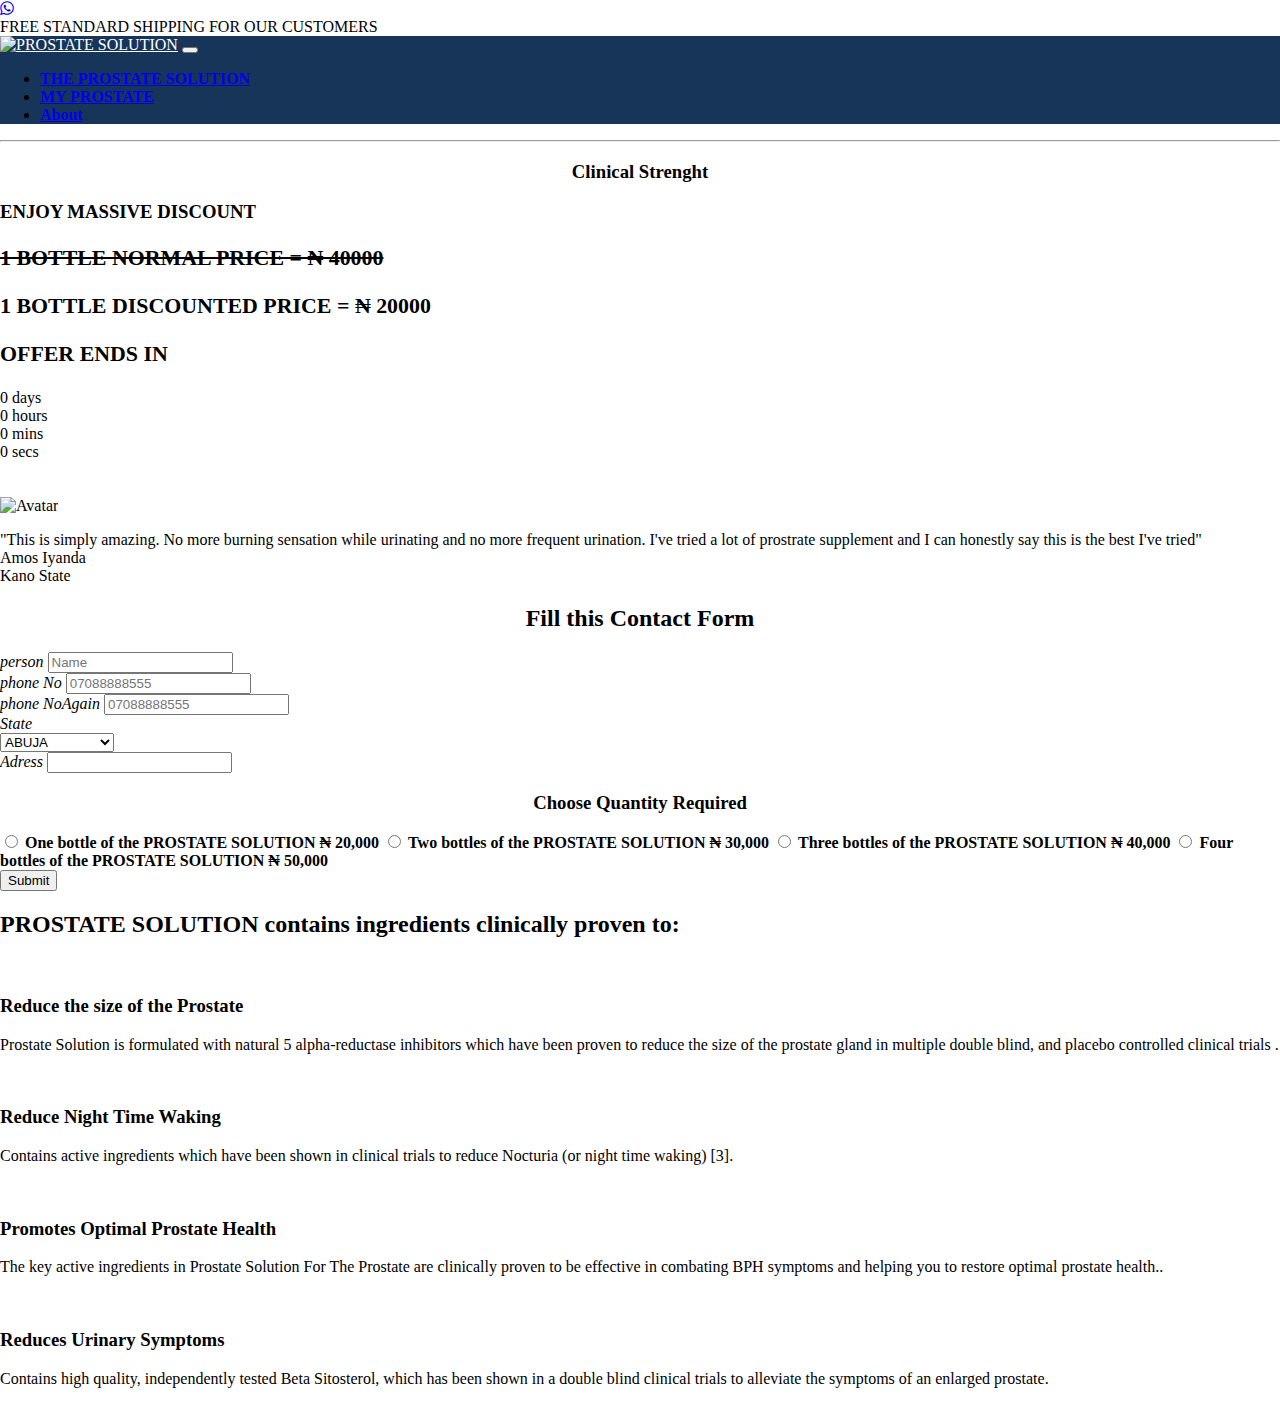
==== buy.html @ c4f8cfed "Add files via upload" ====
<!DOCTYPE html>
<html lang='en'>
<head>
<!-- Google Tag Manager -->
<script>(function(w,d,s,l,i){w[l]=w[l]||[];w[l].push({'gtm.start':
new Date().getTime(),event:'gtm.js'});var f=d.getElementsByTagName(s)[0],
j=d.createElement(s),dl=l!='dataLayer'?'&l='+l:'';j.async=true;j.src=
'https://www.googletagmanager.com/gtm.js?id='+i+dl;f.parentNode.insertBefore(j,f);
})(window,document,'script','dataLayer','GTM-TVCT9D2');</script>
<!-- End Google Tag Manager -->
<meta charset="UTF-8" />
<meta name="viewport" content="width=device-width, initial-scale=1.0">
<title>
LASTING SOLUTION TO PROSTRATE ENLARGEMENT</title>
<meta name="description" content=" learn how to shrink prostate enlargement, cure enlarged prostate, end painful urination and other Uti">
<meta name ="keywords"
content="prostate,prostate cure, prostate disaease,prostate enlargement,painful urination,urine,frequent urination,urine,prostatitis">

<link rel="stylesheet" href="https://cdn.jsdelivr.net/npm/bootstrap@4.5.3/dist/css/bootstrap.min.css" 
integrity="sha384-TX8t27EcRE3e/ihU7zmQxVncDAy5uIKz4rEkgIXeMed4M0jlfIDPvg6uqKI2xXr2" crossorigin="anonymous">
<link rel="preconnect" href="https://fonts.googleapis.com">
<link rel="preconnect" href="https://fonts.gstatic.com" crossorigin>
<link href="https://fonts.googleapis.com/css2?family=Arvo:wght@700&display=swap" rel="stylesheet">
<link rel="stylesheet"
    href="https://maxcdn.bootstrapcdn.com/font-awesome/4.5.0/css/font-awesome.min.css" type="text/css">
    <a class="whats-app" href="https://api.whatsapp.com/send?phone=2349155038724&text=Good%20day%20Are%20you%20intrested%20in%20getting%20your%20enlarged%20prostate%20shrink."
      target="_blank">
    <i class="fa fa-whatsapp my-float"></i>
   </a>
    <link rel ="canonical" href="blives.xyz/index.html"/>
   <link rel="stylesheet" type="text/css" href="blives.css">
     <script src="https://kit.fontawesome.com/d014c6785f.js" crossorigin="anonymous"></script>
     <script stype="text/javascript">
     function validateemail(){
    var x=document.Myform.email.value;
    var atposition=x.indexOf("@");
   var dotposition=x.lastindexOf(".");
     if(atposition<1||dotposition<atposition+2||dotposition+2>=x.lenght
     {
 alert("Please enter a valid e-mail adress \n dotposition:" +dotposition);
     return false;
     }
     

     </script>
    <!-- Global site tag (gtag.js) - Google Analytics -->
<script async src="https://www.googletagmanager.com/gtag/js?id=UA-223067348-1">
</script>
<script>
  window.dataLayer = window.dataLayer || [];
  function gtag(){dataLayer.push(arguments);}
  gtag('js', new Date());

  gtag('config', 'UA-223067348-1');
</script>
</head>
<body>
<!-- Google Tag Manager (noscript) -->
<noscript><iframe src="https://www.googletagmanager.com/ns.html?id=GTM-TVCT9D2"
height="0" width="0" style="display:none;visibility:hidden"></iframe></noscript>
<!-- End Google Tag Manager (noscript) -->
<script src="https://code.jquery.com/jquery-3.5.1.min.js" integrity="sha256-9/aliU8dGd2tb6OSsuzixeV4y/faTqgFtohetphbbj0=" crossorigin="anonymous"></script>
        <script src="https://cdn.jsdelivr.net/npm/bootstrap@4.5.3/dist/js/bootstrap.min.js" integrity="sha384-w1Q4orYjBQndcko6MimVbzY0tgp4pWB4lZ7lr30WKz0vr/aWKhXdBNmNb5D92v7s" crossorigin="anonymous"></script>
<div class="Free">FREE STANDARD SHIPPING FOR OUR CUSTOMERS</div>
<nav class="navbar navbar-expand-md">
   <a class="navbar-brand" href="index.html">
   <img class="logo" src="img/name.png" alt="PROSTATE SOLUTION"/></a>
        <button class="navbar-toggler navbar-light" type="button" data-toggle="collapse" data-target="#main-navigation">
      	   <span class="navbar-toggler-icon"></span>
   </button>
   <div class="collapse navbar-collapse" id="main-navigation">
     <ul class="navbar-nav">
      	<li class="nav-item">
          <a class="navlink" href="index.html"><b>THE PROSTATE SOLUTION</b></a>  
        </li>  
      <li class="nav-item">  
        <a class="navlink" href="blog.html"> <b>MY PROSTATE</b> </a>  
       </li>  
      <li class="nav-item">  
         <a class="navlink" href="about.html"> <b>About </b></a>  
        </li>  
      </ul>
    </div>
</nav> 
<hr>
<h3><center>Clinical Strenght</center></h3>
<h3 class="offer"> ENJOY MASSIVE DISCOUNT <br>
   <div>
   <h3><strike>1 BOTTLE NORMAL PRICE =  &#8358 40000</h3></strike>
   <h3>1 BOTTLE DISCOUNTED PRICE = &#8358 20000</h3>
   <h3>OFFER ENDS IN</h3>
   </h3>
   <div class="timer">
   <div class="days">
   <span id="days_left"> 0</span>
   days
   </div>
   <div class="hours">
   <span id="hours_left"> 0 </span>
   hours
   </div>
   <div class="mins">
   <span id="mins_left"> 0 </span>
   mins
   </div>
   <div class="secs">
   <span id="secs_left"> 0 </span>
   secs
   </div>
   </div>
   </div>
   </div>
   </div><br><br>
   <script type="text/javascript">000000
   function countdown() {
   const today = new Date();
   var offerDate = new Date('29 May 2022');
   
   //If offer ends reset to new value
   if (today.getSeconds() == offerDate.getSeconds()) {
   offerDate = resetOfferDate();
   }
   
   //offerTime will have the total millseconds 
   const offerTime = offerDate - today;
   
   // 1 sec= 1000 ms
   // 1 min = 60 sec
   // 1 hour = 60 mins
   // 1 day = 24 hours
   const offerDays = Math.floor(offerTime / (1000 * 60 * 60 * 24));
   const offerHours = Math.floor((offerTime / (1000 * 60 * 60) % 24));
   const offerMins = Math.floor((offerTime / (1000 * 60) % 60));
   const offerSecs = Math.floor((offerTime / 1000) % 60);
   
   const days_el = document.getElementById("days_left");
   days_el.innerHTML = offerDays;
   const hours_el = document.getElementById("hours_left");
   hours_el.innerHTML = offerHours;
   const mins_el = document.getElementById("mins_left");
   mins_el.innerHTML = offerMins;
   const secs_el = document.getElementById("secs_left");
   secs_el.innerHTML = offerSecs;
   }
   
   function resetOfferDate() {
   const futureDate = new Date();
   futureDate.setDate(futureDate.getDate() + 15);
   return futureDate;
   }
   
   setInterval(countdown, 1000);
   </script>
   <div class="testimonial">
   <img class="imgtest" src="img/police.png" alt="Avatar" style="width:90px">
   <p class="words">"This  is simply amazing. No more burning sensation while urinating and no more 
   frequent urination. I've tried a lot of prostrate
   supplement and I can honestly say this is the best I've tried"<br>
   <span id ="name">Amos Iyanda<br>Kano State</span>
   </div>
   <h2 style="text-align: center"> Fill this Contact Form </h2>
   <div class="form-container">
   <form id="contactform" action="https://formspree.io/f/xeqvnlve"
   name="myForm" onsubmit="return(validate())" method="post">
   
   <div class="input-cnt">
   <i class="material-icons">person</i>
   <input type="text" placeholder="Name" name="Name" />
   </div>
   <div class="input-cnt">
   <i class="material-icons">phone No </i>
   <input type="Tel"  name="Phone no" placeholder="07088888555" 
   minlenght="11" pattern="\d{11}" title="Please check your number well"  required/>
   </div>
   <div class="input-cnt">
   <i class="material-icons">phone NoAgain</i>
   <input type="Tel"  name="Phone no" placeholder="07088888555" 
   minlenght="11" pattern="\d{11}" title="Please check your number well"  required/>
   </div>
   <div class="input-cnt">
   <i class="material-icons">State</i>
   <div class="custom_select">
   <selct class="select" type="Option" placeholder="State" name="state" required/>
   <select name="States_of_Nigeria" id="select" placeholder="state" >
   <option value="ABUJA FCT">ABUJA</option>
   <option value="ABIA">ABIA</option>
   <option value="ADAMAWA">ADAMAWA</option>
   <option value="AKWA IBOM">AKWA IBOM</option>
   <option value="BAUCHI">BAUCHI</option>
   <option value="BAYELSA">BAYELSA</option>
   <option value="BENUE">BENUE</option>
   <option value="BORNO">BORNO </option>
   <option value="CROSS RIVER">CROSS RIVER</option>
   <option value="DELTA">DELTA</option>
   <option value="EBONYI">EBONYI</option>
   <option value="EDO">EDO</option>
   <option value="EKITI">EKITI</option>
   <option value="ENUGU">ENUGU</option>
   <option value="GOMBE">GOMBE</option>
   <option value="IMO">IMO</option>
   <option value="JIGAWA">JIGAWA</option>
   <option value="KADUNA">KADUNA</option>
   <option value="KANO">KANO</option>
   <option value="KATSINA">KATSINA</option>
   <option value="KEBBI">KEBBI</option>
   <option value="KOGI">KOGI</option>
   <option value="KWARA">KWARA</option>
   <option value="LAGOS">LAGOS</option>
   <option value="NASSARAWA">NASSARAWA</option>
   <option value="NIGER">NIGER</option>
   <option value="OGUN">OGUN</option>
   <option value="ONDO">ONDO</option>
   <option value="OSUN">OSUN</option>
   <option value="OYO">OYO</option>
   <option value="PLEATEU">PLEATEU</option>
   <option value="RIERS">RIVERS</option>
   <option value="SOKOTO">SOKOTO</option>
   <option value="TARABA">TARABA</option>
   <option value="YOBE">YOBE</option>
   <option value="ZAMFARA">ZAMFARA</option>
   
   </select>
   </div>
   </div>
   <div class="input-cnt">
   <i class="material-icons">Adress</i>
   <input type="text" " name="Location" required/>
   </div>
   <h3><center>Choose Quantity Required</center></h3>
   <input type="radio" name="amount" value="1bottle" id="1bottle" />
   <label  for="1bottle"><span></span><b>One bottle of the PROSTATE SOLUTION &#8358 20,000</b> </label>
   <input type="radio" name="amount" value="2bottle" id="2bottle" />
   <label for="2bottle"><span></span><b>Two bottles of the PROSTATE SOLUTION &#8358 30,000</b></label>
   
   <input type="radio" name="amount" value="3bottle" id="3bottle" />
   <label for="3bottle"><span></span><b> Three bottles of the PROSTATE SOLUTION &#8358 40,000</b> </label>
   
   <input type="radio" name="amount" value="4bottle" id="4bottle" />
   <label for="4bottle"><span></span><b> Four bottles of the PROSTATE SOLUTION &#8358 50,000</b> </label>
   
   
   <div class="input-cnt">
   <input type="submit" />
   </div>
   
   </form></div>
   <div class="page-main product-page full-section">
   <div class="row product-title-wl">
   <div class="col-sm-12 title-nav">
   <h2 data-nav-label="Clinical Benefits">PROSTATE SOLUTION contains ingredients clinically proven to:</h2></div>
   </div>
   <div class="row product-section-wrapper product-des-wrapper">
   <div class="col-md-6 no-pad-left-right-xs">
   <div class="row shrink-prostate product-des">
   <div class="col-md-3 col-lg-2 col-3">
   <div class="icon-wrapper">
   <img class="img-fluid lazy img-center" alt="" data-src="https://www.bensnaturalhealth.com/pub/media/product-des/totalhealth/Reduce-Prostate-Icon.svg" />
   </div></div><div class="col-md-9 col-lg-10 col-9">
   <h3>Reduce the size of the Prostate</h3>
   <p><span style="font-weight: 400;">
   Prostate Solution is formulated with natural 5 alpha-reductase 
   inhibitors which have been proven to reduce 
   the size of the prostate gland in multiple double blind,
    and placebo controlled clinical trials
      </span>.</p>
      </div>
      </div>
      </div>
      <div class="col-md-6 no-pad-left-right-xs">
      <div class="row night-prostate product-des">
      <div class="col-md-3 col-lg-2 col-3">
      <div class="icon-wrapper">
      <img class="img-fluid lazy img-center " alt="" data-src="https://www.bensnaturalhealth.com/pub/media/product-des/totalhealth/Reduce-Nighttime-Waking-Icon.svg" />
      </div>
      </div>
      <div class="col-md-9 col-lg-10 col-9">
      <h3>Reduce Night Time Waking</h3>
      <p><span style="font-weight: 400;">Contains active ingredients which have been shown in clinical trials to reduce 
      Nocturia (or night time waking) [3]</span>.
      </p>
      </div></div>
      </div>
      </div>
      <div class="row product-section-wrapper product-des-wrapper">
      <div class="col-md-6 no-pad-left-right-xs">
      <div class="row fight product-des">
      <div class="col-md-3 col-lg-2 col-3">
      <div class="icon-wrapper">
      <img class="img-fluid lazy img-center" alt="" data-src="https://www.bensnaturalhealth.com/pub/media/product-des/totalhealth/Promote-Prostate-Health-Icon.svg" />
      </div>
      </div>
      <div class="col-md-9 col-lg-10 col-9">
      <h3 class="green-text">Promotes Optimal Prostate Health</h3>
      <p><span style="font-weight: 400;">The key active ingredients in Prostate Solution For The Prostate are clinically proven to be effective in combating BPH 
      symptoms and helping you to restore optimal prostate health.</span>.</p>
      </div></div></div>
      <div class="col-md-6 no-pad-left-right-xs"><div class="row urinary product-des">
      <div class="col-md-3 col-lg-2 col-3">
      <div class="icon-wrapper">
      <img class="img-fluid lazy img-center" alt="" data-src="https://www.bensnaturalhealth.com/pub/media/product-des/totalhealth/Reduce-Urinary-Symptoms-Icon.svg" /></div></div><div class="col-md-9 col-lg-10 col-9"><h3>Reduces Urinary Symptoms</h3><p><span style="font-weight: 400;">Contains high quality,
    independently tested Beta Sitosterol, which has been shown 
    in a double blind clinical
     trials to alleviate the symptoms
      of an enlarged prostate</span>.</p>
      </div></div></div></div></div>
---- blives.css ----
html, body {width: auto!important;
 overflow-x: hidden!important} 
body {
    padding:0;
    margin:0;
}
.navbar {
    background:#173459;
}
.logo{
padding:0;
margin:0;
width:70%;}
.nav-link,
.navbar-brand {
    color: #fff;
    cursor: pointer;
}
.nav-link {
    margin-right: 1em !important;
}
.nav-link:hover {
    color: #000;
}
.navbar-collapse {
    justify-content: flex-end;
}
 @media (max-width: 575px) {
    button.navbar-toggler {
        position: absolute !important;
        right: 10px !important;
        top: 14px !important;
    }
  .problem{
  min-width:100%;
  max-width:100%;
  background-image:linear-gradient(to top right,
  white 50%, lightblue 50%);
  color:black;
  height:auto;
  display: flex;
  flex-wrap:no-wrap;
  flex-direction: row-reverse;
  }
  .problem > .image {
  flex: 1 0 0%;
  text-align:right;
  margin-top:18px;
  }
  .image > img {
  vertical-align:top;/* here */
  max-width: 100%;
  min-height: 50px;
  }
  .problem > .text {
  flex: 2 0 0%;
  /* and eventually */
  
  margin:auto 0;
  }
  .image {
  position: relative;
  }
  .withimg {
  position: absolute;
  bottom: 5px;
  right: 8px;
  color:#173459;
  font-weight: 900;
  }
  img {
  width: 100%;
  height: auto;
 
  }
  .gfont{font-family: 'Arvo', serif;}
  .therapy{font-family: 'Arvo', serif;
  color:red;}
  .dlink{text-decoration:none;
  color:#0000ff;}
  .click{text-decoration:none
  font-family:"Arvo",serif;}
.normala{
color: #f5b042;
  text-decoration: none;  
  }
  .definition{font-family: 'Arvo', serif;
 color:red; }
 .bph{font-size:1.5em;
 padding:3px;
 margin:6px
 }
 button {
 font-family: sans-serif;
 border: none;
 padding: 15px 30px;
 margin:20px;
 font-size: 20px;
 outline: none;
 border-radius: 5px;
 }
 #button1 {
 background-color: red;
 color: white;
 #group {
 font-family: sans-serif;
 border: none;
 padding: 15px 30px;
 margin: 20px;
 font-size: 20px;
 outline: none;
 border-radius: 5px;
 background-color: rgb(23, 52, 89);
 color: #f8f9f9;
 }
.problem{
display:flex;
flex-wrap:nowrap;
justify-content:space-between;
}}
@import 'https://fonts.googleapis.com/css?family=Roboto';
    html, body {
    }
    p>a {
    color: #fd084a;
    }
    .blink {
    animation: blink 0.5s infinite;
    }
    @keyframes blink{
    to { opacity: .0; }
    }
    .flex {
    display: flex;
    }
    .header-sub-title {
    color: #fff;
    font-family: "Courier";
    font-size: 20px;
    padding: 0.1em;
    }
  #tick
  li:before {content:"\2714\0020"; } 
    ul{list-style-type:none;}
    
.gallery {
width:70px;
}
.jpeg{
max-width:100%;
height:auto;}
.symptons {
         display: flex;
         flex-flow: wrap;
         background:lightgrey;
         padding-right:5px;
         padding-left:5px;
         margin-left:5px;
         margin-right:5px;
         
      }
      .symptons > div {
         background:none;
         color:black;
         width: 30%;
         height: auto;
         margin: 5px;
         border: 3px solid #f5b042;
        font-weight: 900;
         font-size:20px;
         border-radius:10px;
         font-weight:bolder;
         transition-duration:1s;
      }
      .sabri{
      margin-left:2px;
     }
    .blogTitle {
    display: flex;
    flex-flow: wrap;
    padding-right:5px;
    padding-left:5px;
    margin-left:5px;
    margin-right:5px;
    
    }
    .blogTitle > div {
    background:none;
    color:black;
    width: 100%;
    height: 100px;
    margin: 5px;
    border: 2px solid #f5b042;
    border-radius:10px;
    font-weight:bolder;
    transition-duration:1s;
    }
    
    .learnMore{
    overflow:hidden;
    margin:1px;}
    
     .prost{
     color:red}
    .Click{text-decoration:none;
     :#0000ff;
     }
.imported{color:red;
text-align:center;}
body{font-family:monteserrat;}
.upper{background:#173459;
color:white}
.xlarge{
 font-family:`Tangerine' seriff;
 }

p.large{font-size:13px;
text-align:center;
fontweight:bolder;}
p.xlarge{font-size:25px; font-style:italic;
font-weight:bolder; text-align:center;}
span.Ad{color:red;}
span.side{color:red;
background-color:yellow;}
span.performance{font-size:15px;}
span.ejaculation{font-size:16px;}
.sample{max-width:100%;}
.explain{text-align:justify;
text-transform:capitalize;
margin-right:4px; margin-left:2px;
font-size:1.5em;}
.buy{text-decoration:none;
color:#0000ff;
font-weight:900;}
.blogHead{text-decoration:none;
color:#0000ff;
font-size:20px;
font-weight:bold;}
.natural{font-family:'Arvo', seriff;
text-align:justify;} 
* {
         box-sizing: border-box;}
         input[type="checkbox"], input[type="radio"] {
         display: none;
      }
      html, body {
         margin: 0;
         padding: 0;
      }
      .form-container {
         margin: 20px;
         padding: 15px;
         background: #173459;
         color: white;
         -shadow: 0 5px 10px 0 rgba(0, 0, 0, 0.3), 0 7px 21px 0 rgba(0, 0, 0, 0.20);
      }
      .input-cnt {
         display: flex; /* display the icon and the input in a line */
         margin-bottom: 15px;
      }
      .input-cnt:last-child {
         margin-bottom: 0px;
      }
      .input-cnt > i {
         min-width: 73px; /* set a minimum width for the icon */
         padding: 10px; /* make sure the icon is centered vertically */
         text-align: center; /* horizontally center the icon */
         background: lightgrey;
         border-top-left-radius: 20px;
         border-bottom-left-radius: 20px;
         color: #0076ff;
      }
      /* change styles when focused */
      .input-cnt:hover > i {
         background: #0076ff;
         color: white;
      }
      /* style the input and textarea */
      .input-cnt > input[type="text"],input[type="tel"],input[type="email"], .input-cnt > textarea  {
         outline: none;
         border: none;
         padding: 10px;
         border: 1px solid lightgrey;
         border-top-right-radius: 20px;
         border-bottom-right-radius: 20px;
         width: 100%;
      }
      /* center textarea icon and increase size */
      .textarea-icon {
         padding: 60px 10px !important; /* top and bottom paddings are set to 60px */
      }
      /* style the submit button */
      .input-cnt > input[type="submit"] {
         border: none;
         border-radius: 20px;
         outline: none;
         width: 75%;
         margin: 0 auto;
         font-size: 105%;
         padding: 8px;
         color: #0076ff;
         background: white;
         transition-duration: .5s;
      }
      /* add a hover effect for the submit button */
      .input-cnt > input[type="submit"]:hover {
         color: white;
         background: #0076ff;
      }
      label {
      display:block;
      max-width: 600px;
      padding: 10px;
      background:lightgrey;
      color: #0076ff;
      border: 1px solid white;
      margin-bottom: 10px;
      border-radius: 10px;
      box-shadow: 0 5px 10px 0 rgba(0, 0, 0, 0.3), 0 7px 21px 0 rgba(0, 0, 0, 0.20);
      }
      /* create our custom check and radio */
      label > span {
      display: inline-block;
      width: 15px;
      height: 15px;
      border:3px solid blue;
      border-radius: 50%;
      margin-right: 5px;
      }
      /* style the labels when their corresponding inputs are checked */
      input[type="checkbox"],input[type="radio"],:checked + label, input[type="radio"]:checked + label {
      background: #173459;
      color: white;
      }
      /* style the custom check boxes and radios when their corresponding inputs are checked */
      input[type="checkbox"]:checked + label > span, input[type="radio"]:checked + label > span {
      background: #173459;}
      select {
      min-width:170px;
      height:40px;
      outline: none;
      border: none;
      background: white;
      place-items:cente;
      color: #0076ff;
     min-1height:40px;
      cursor:pointer;
      border-top-right-radius: 20px;
      border-bottom-right-radius: 20px;
      }
      .select:focus {}
      .select:hover{
      outline:none;
      
      }
      .select option{
      background-color:; #0076ff;}
      
.cssmarquee {
 height:28px;  
 overflow: hidden;
 white-space:nowrap;
 color:white;
position:relative;
background-color:#173459;;
}

.cssmarquee p {
font-weight:900;
text-transform:capitalize;
 color: white;
 width: 40%;
 height: 25px;
 margin: 0;
 line-height: 20px;
 text-align: center;
 /* Starting position */
 -moz-transform:translateX(100%);
 -webkit-transform:translateX(100%);  
 transform:translateX(100%);
 /* Apply animation to this element */  
 -moz-animation: demo-1 15s linear infinite;
 -webkit-animation: demo-_1 15s linear infinite;
 animation: demo-1 10s linear infinite;
}
/* Move it (define the animation) */
@-moz-keyframes demo-1 {
 0%   { -moz-transform: translateX(100%); }
 100% { -moz-transform: translateX(-100%); }
}
@-webkit-keyframes demo-1 {
 0%   { -webkit-transform: translateX(100%); }
 100% { -webkit-transform: translateX(-100%); }
}
@keyframes demo-1 {
 0%   { 
 -moz-transform: translateX(100%); /* Firefox bug fix */
 -webkit-transform: translateX(100%); /* Firefox bug fix */
 transform: translateX(100%);     
 }
 100% { 
 -moz-transform: translateX(-100%); /* Firefox bug fix */
 -webkit-transform: translateX(-100%); /* Firefox bug fix */
 transform: translateX(-780%); 
 }
 }
 /* Style the container with a rounded border, grey background and some padding and margin */
.testimonial {

padding-right:5px;
padding-left:5px;
margin-left:5px;
margin-right:5px;
 border: 2px solid #f5b042;
 background-color: #eee;
 border-radius: 5px;
 padding: 16px 3px 0 3px;
 margin: 16px 10px 0 10px;
 }
 
 /* Clear floats after containers */
.testimonial::after {
 content: "";
 clear: both;
 display: table;
 }
 
 /* Float images inside the r to the left. Add a right margin, and style the image as a circle */
.testimonial img {
 float: left;
 margin-right: 20px;
 border-radius: 50%;
 }
 
 /* Increase the font-size of a span element */
 .testimonial span {
 font-size: 20px;
 margin-right: 15px;
 }
 
 /* Add media queries for responsiveness. This will center both the text and the image inside the container */
 @media (max-width: 500px) {
 .testimonial {
 text-align: center;
 }
 
 .testimonial img {
 margin: auto;
 float: none;
 display: block;
 }
 .words{
 color:red;
 font-weight:bold}
 }
 
 .whats-app{
 position: fixed;
 width: 40px;
 height: 40px;
 bottom: 15px;
 background-color: #25d366;
 color: #FFF;
 border-radius: 50px;
 text-align: center;
" font-size: 30px;
 box-shadow: 3px 4px 3px #999;
 right: 10px;
 z-index: 100;
 }
 
 .my-float {
 margin-top: 12px;
 }
  

.problem{width:240px;}

img
{max-width:100%;}
.quantity{
font-weight:bolder;
justify-content:space-between;
text-align:center;}

.footer-distributed{
 background-color: #173459;;
 box-shadow: 0 1px 1px 0 rgba(0, 0, 0, 0.12);
 box-sizing: border-box;
 width: 100%;
 text-align: left;
 font: bold 16px sans-serif;
 
 padding: 55px 50px;
 margin-top: 5px;
}
 
.footer-distributed .footer-left,
.footer-distributed .footer-center,
.footer-distributed .footer-right{
 display:inline-block ;
 vertical-align: top;
}
 
.footer-distributed .footer-left{
 width: 40%;
}
 
.footer-distributed h3{
 color:  #ffffff;
 font: normal 36px 'Cookie', cursive;
 margin: 0;
}
 
.footer-distributed h3 span{
 color:  #5383d3;
}
 
 
.footer-distributed .footer-links{
 color:#f5b042;
 margin:20px;
 padding: 0;
}
 
.footer-distributed .footer-links a{
 display:inline-block;
 line-height: 1.8;
 text-decoration: none;
 color:  inherit;
}
 
.footer-distributed .footer-company-name{
 color:  #8f9296;
 font-size: 14px;
 font-weight: normal;
 margin: 0;
}
 
 
.footer-distributed .footer-center{
 width: 35%;
}
 
.footer-distributed .footer-center i{
 background-color:  #0076ff;
 color: #ffffff;
 font-size: 25px;
 width: 38px;
 height: 38px;
 border-radius: 50%;
 text-align: center;
 line-height: 42px;
 margin: 10px 15px;
 vertical-align: middle;
}
 
.footer-distributed .footer-center i.fa-envelope{
 font-size: 17px;
 line-height: 38px;
}
 
.footer-distributed .footer-center p{
 display: inline-block;
 color: #ffffff;
 vertical-align: middle;
 margin:0;
}
 
.footer-distributed .footer-center p span{
 display:block;
 font-weight: normal;
 font-size:14px;
 line-height:2;
}
 
.footer-distributed .footer-center p a{
 color:  #5383d3;
 text-decoration: none;;
}
 
.footer-distributed .footer-right{
 width: 20%;
}
 
.footer-distributed .footer-company-about{
 line-height: 20px;
 color:  #92999f;
 font-size: 13px;
 font-weight: normal;
 margin: 0;
}
 
.footer-distributed .footer-company-about span{
 display: block;
 color:  #ffffff;
 font-size: 14px;
 font-weight: bold;
 margin-bottom: 20px;
}
 
.footer-distributed .footer-icons{
 margin-top: 25px;}
.footer-distributed .footer-icons a{
 display: inline-block;
 width: 35px;
 height: 35px;
 cursor: pointer;
 background-color:  #0076ff;
 border-radius: 2px;
 
 font-size: 20px;
 color: #ffffff;
 text-align: center;
 line-height: 35px;
 
 margin-right: 3px;
 margin-bottom: 5px;

 }
 
@media (max-width: 880px) {
 
 .footer-distributed{
 font: bold 14px sans-serif;
 
 }
 
 .footer-distributed .footer-left,
 .footer-distributed .footer-center,
 .footer-distributed .footer-right{
 display: block;
 width: 100%;
 margin-bottom:10px;
 text-align: center;
 }
 
 .footer-distributed .footer-center i{
 margin-left: 0;
 }
 .main {
 line-height: normal;
 font-size: auto;
 }
 }
h1 {
  text-align: center;
}

/* Sets the width for the accordion. Sets the margin to 90px on the top and bottom and auto to the left and right */

.accordion {
  width: 100%;
  margin: 9pxauto;
  color: black;
  background-color: white;
  padding: 5px 5px;
}
.accordion .container {
  position: relative;
  margin: 3px 3px;
}

/* Positions the labels relative to the .container. Adds padding to the top and bottom and increases font size. Also makes its cursor a pointer */

.accordion .label {
  position: relative;
  padding: 10px 0;
  font-size: 19px;
  color: black;
  cursor:pointer;
}
.accordion .label::before {
  content: '+';
  color: black;
  position: absolute;
  top: 50%;
  right: 15px;
  font-size: 30px;
  transform: translateY(-50%);
}

/* Hides the content (height: 0), decreases font size, justifies text and adds transition */

.accordion .content {
  position: relative;
  background: white;
  height: 0;
  font-size: 20px;
  text-align: justify;
  width: 90%;
  overflow: hidden;
  transition: 0.5s;
}

/* Adds a horizontal line between the contents */

.accordion hr {
  width: 100;
  margin-left: 0;
  border: 1px solid grey;
}
.accordion .container.active .content {
  height: 100px;
}

/* Changes from plus sign to negative sign once active */

.accordion .container.active .label::before {
  content: '-';
  font-size: 30px;
}

 
.opt{text-align:center;}
.getebook{width:90%;
background-color:red;

color:white;
border-color:red;
border-radius:10px;
padding:15px 30px;
text-align:center;
margin:auto;}
.freebook{
text-align:center;}
.refund{
text-align:center;
font-family: 'Arvo', serif;}
.hassle{
color:red;}



.product{
display: flex;
background-color: rgb(237, 243, 243);
gap: 5rem;
}
.offer{
text-align:center;
font-family: 'Arvo', serif;
}

.wrap{
    display: flex;
    flex-direction: row;
}
.timer{
    display: flex;
    flex-direction: row;
    text-align: center;
    margin-left: 10px;
    margin-right: 10px;
    gap: 20px;
    color:red;
    margin-top: -5px;
    width:70%;
}
.days{
    background-color: blanchedalmond;
    padding: 11px;
    font-size: 20px;
   
}


.hours{
    background-color: blanchedalmond;
    padding: 11px;
    font-size: 20px;
}
.mins{
    background-color: blanchedalmond;
    padding: 11px;
    font-size: 20px;
}

.secs{
    background-color: blanchedalmond;
    padding: 11px;
    font-size: 20px;
}





.days, .hours, .mins, .secs
{height: 13vh;
}
#name{
text-align:center;
}
.proudOffer{
background-color:#657D65;}
.revealUp{text-align:center;}
.consultation{
display:block;
background:#f5b042;
padding:5px;
height:20vh;
margin-right:15px;
margin-left:15px;
border-radius:10px;
text-align:center;
text-decoration:none;}
.session{
text-align:center;
color:white;
text-decoration:none;
font-size:22px;
}
.filthy{
text-align:center;
font-weight:bolder;
font-size:25px;
}
.fibroiduSolution{
font-size:0.7em;
font-family: 'Arvo', serif;
text-align:justify;
font-weight:bold;
margin:2px;
line-height:30px;
}

hr.style-seven {
    overflow: visible; /* For IE */
    height: 30px;
    border-style: solid;
    border-color: black;
    border-width: 1px 0 0 0;
    border-radius: 20px;
}
hr.style-seven:before { /* Not really supposed to work, but does */
    display: block;
    content: "";
    height: 30px;
    margin-top: -31px;
    border-style: solid;
    border-color: black;
    border-width: 0 0 1px 0;
    border-radius: 20px;
}
.moneyback{
background-color:#eee;
padding-right:5px;
padding-left:5px;
margin-left:5px;
margin-right:5px;
 border: 2px solid #eee;
 background-color:white;
 border-radius: 15px;
 padding: 16px 3px 0 3px;
 margin: 16px 10px 0 10px;}
 .guarantee{
 display: block;
 margin-left: auto;
 margin-right: auto;
 width: 50%;;}
 .buynow{
 color:#344f08;
 }
 .blueprints{font-size:1.2em;}
 .gfonts{font-family: 'Arvo', serif;
 text-align:center;}
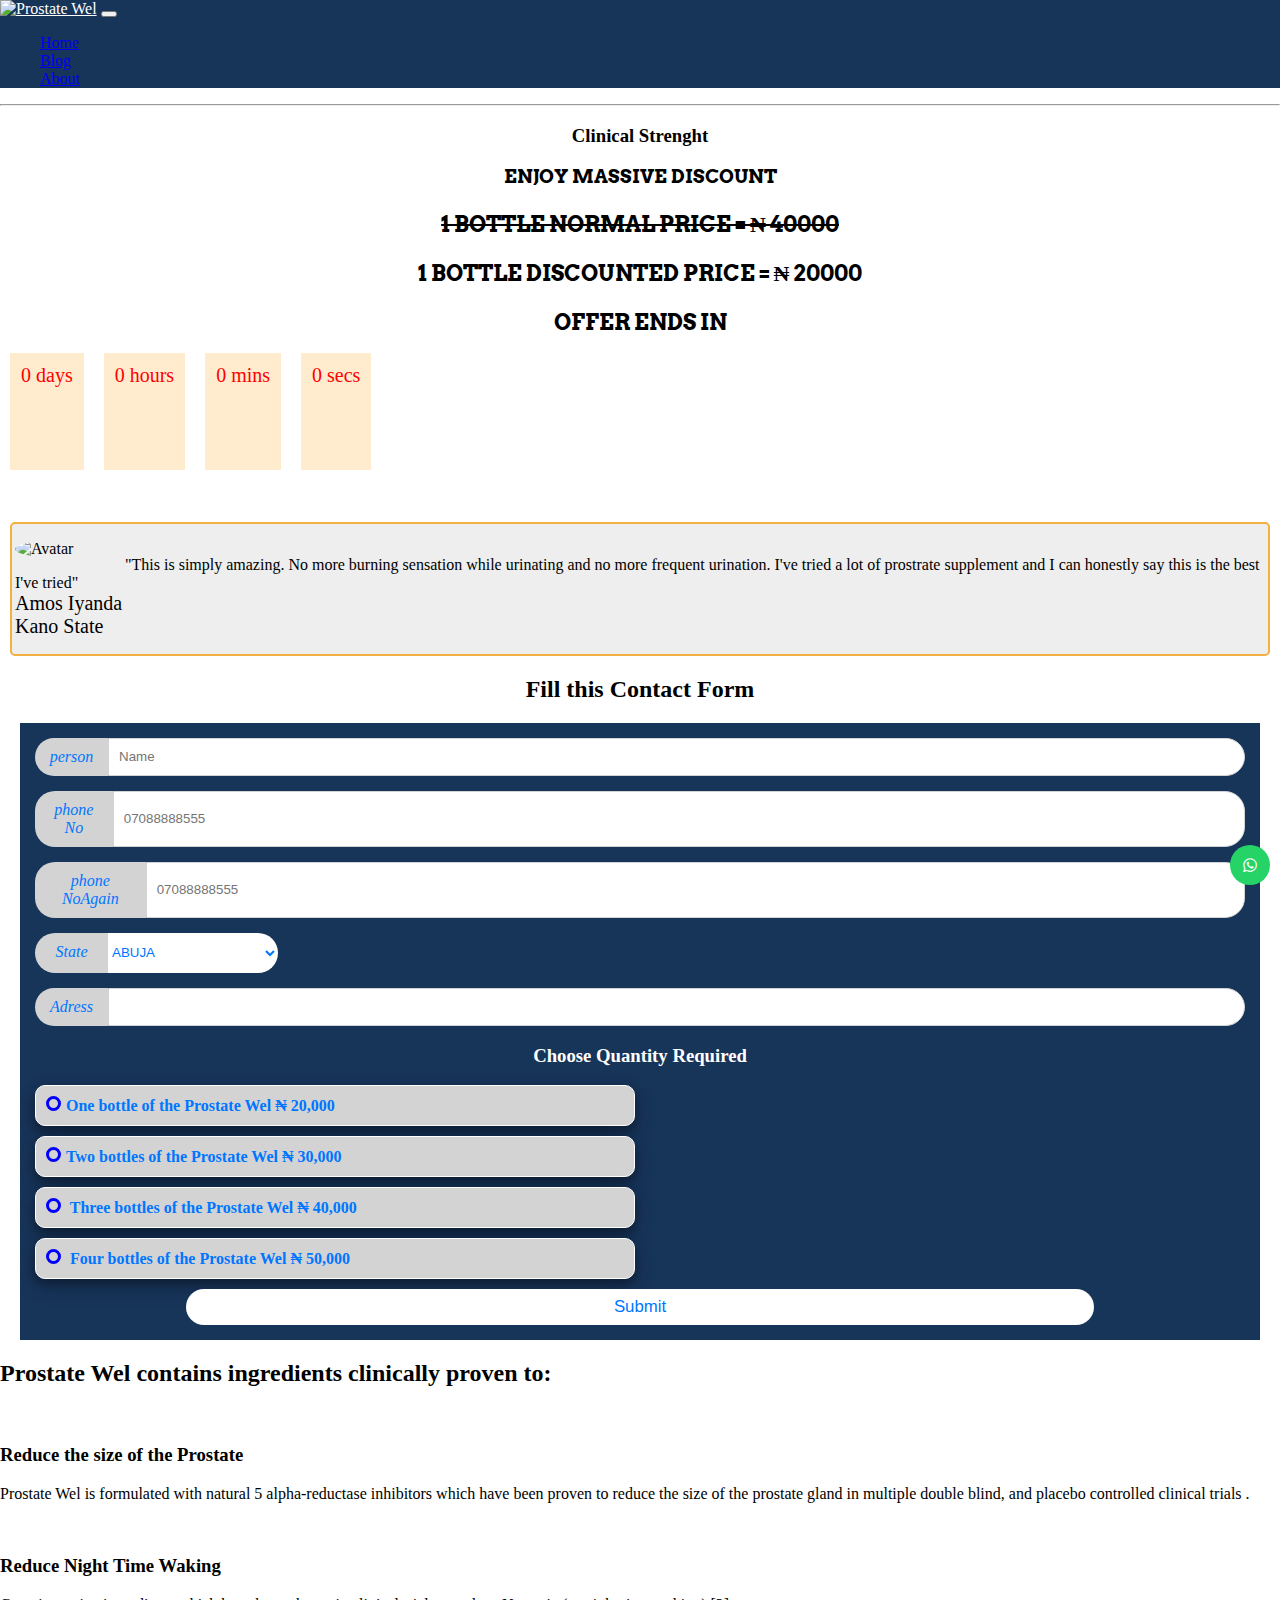
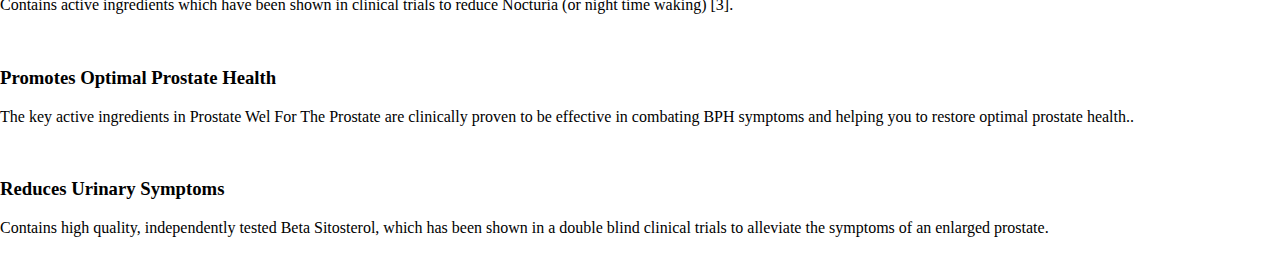
==== commit a4e694ea: "Update buy.html" ====
--- a/buy.html
+++ b/buy.html
@@ -10,12 +10,15 @@
 <!-- End Google Tag Manager -->
 <meta charset="UTF-8" />
 <meta name="viewport" content="width=device-width, initial-scale=1.0">
+<!-- CSS only -->
+
+
 <title>
 LASTING SOLUTION TO PROSTRATE ENLARGEMENT</title>
 <meta name="description" content=" learn how to shrink prostate enlargement, cure enlarged prostate, end painful urination and other Uti">
 <meta name ="keywords"
-content="prostate,prostate cure, prostate disaease,prostate enlargement,painful urination,urine,frequent urination,urine,prostatitis">
-
+content="prostate,prostate cure, prostate diaease,prostate enlargement,painful urination,urine,frequent urination,urine,prostatitis">
+<meta name="google-site-verification" content="vgA1bREs25Ir9dt-okE1W1crU0TemGlVudhgV79k9ss" />
 <link rel="stylesheet" href="https://cdn.jsdelivr.net/npm/bootstrap@4.5.3/dist/css/bootstrap.min.css" 
 integrity="sha384-TX8t27EcRE3e/ihU7zmQxVncDAy5uIKz4rEkgIXeMed4M0jlfIDPvg6uqKI2xXr2" crossorigin="anonymous">
 <link rel="preconnect" href="https://fonts.googleapis.com">
@@ -28,8 +31,9 @@
     <i class="fa fa-whatsapp my-float"></i>
    </a>
     <link rel ="canonical" href="blives.xyz/index.html"/>
-   <link rel="stylesheet" type="text/css" href="blives.css">
-     <script src="https://kit.fontawesome.com/d014c6785f.js" crossorigin="anonymous"></script>
+   <link rel="stylesheet" type="text/css" href="boblives.css">
+   <link rel="stylesheet" href="https://cdnjs.cloudflare.com/ajax/libs/font-awesome/4.7.0/css/font-awesome.min.css">
+   <link href="https://cdn.jsdelivr.net/npm/bootstrap@5.2.0-beta1/dist/css/bootstrap.min.css" rel="stylesheet" integrity="sha384-0evHe/X+R7YkIZDRvuzKMRqM+OrBnVFBL6DOitfPri4tjfHxaWutUpFmBp4vmVor" crossorigin="anonymous">
      <script stype="text/javascript">
      function validateemail(){
     var x=document.Myform.email.value;
@@ -61,27 +65,28 @@
 <!-- End Google Tag Manager (noscript) -->
 <script src="https://code.jquery.com/jquery-3.5.1.min.js" integrity="sha256-9/aliU8dGd2tb6OSsuzixeV4y/faTqgFtohetphbbj0=" crossorigin="anonymous"></script>
         <script src="https://cdn.jsdelivr.net/npm/bootstrap@4.5.3/dist/js/bootstrap.min.js" integrity="sha384-w1Q4orYjBQndcko6MimVbzY0tgp4pWB4lZ7lr30WKz0vr/aWKhXdBNmNb5D92v7s" crossorigin="anonymous"></script>
-<div class="Free">FREE STANDARD SHIPPING FOR OUR CUSTOMERS</div>
+
 <nav class="navbar navbar-expand-md">
    <a class="navbar-brand" href="index.html">
-   <img class="logo" src="img/name.png" alt="PROSTATE SOLUTION"/></a>
-        <button class="navbar-toggler navbar-light" type="button" data-toggle="collapse" data-target="#main-navigation">
+   <img class="logo" src="img/logo.png" alt="Prostate Wel"/></a>
+        <button class="navbar-toggler navbar-dark" type="button" data-toggle="collapse" data-target="#main-navigation">
       	   <span class="navbar-toggler-icon"></span>
    </button>
    <div class="collapse navbar-collapse" id="main-navigation">
      <ul class="navbar-nav">
       	<li class="nav-item">
-          <a class="navlink" href="index.html"><b>THE PROSTATE SOLUTION</b></a>  
+          <a class="navlink" href="index.html"> Home </a>  
         </li>  
-      <li class="nav-item">  
-        <a class="navlink" href="blog.html"> <b>MY PROSTATE</b> </a>  
+      <li>  
+        <a class="navlink" href="blog.html"> Blog </a>  
        </li>  
-      <li class="nav-item">  
-         <a class="navlink" href="about.html"> <b>About </b></a>  
+      <li>  
+         <a class="navlink" href="about.html"> About </a>  
         </li>  
       </ul>
     </div>
 </nav> 
+
 <hr>
 <h3><center>Clinical Strenght</center></h3>
 <h3 class="offer"> ENJOY MASSIVE DISCOUNT <br>
@@ -114,7 +119,7 @@
    <script type="text/javascript">000000
    function countdown() {
    const today = new Date();
-   var offerDate = new Date('29 May 2022');
+   var offerDate = new Date('12 July 2022');
    
    //If offer ends reset to new value
    if (today.getSeconds() == offerDate.getSeconds()) {
@@ -228,15 +233,15 @@
    </div>
    <h3><center>Choose Quantity Required</center></h3>
    <input type="radio" name="amount" value="1bottle" id="1bottle" />
-   <label  for="1bottle"><span></span><b>One bottle of the PROSTATE SOLUTION &#8358 20,000</b> </label>
+   <label  for="1bottle"><span></span><b>One bottle of the Prostate Wel &#8358 20,000</b> </label>
    <input type="radio" name="amount" value="2bottle" id="2bottle" />
-   <label for="2bottle"><span></span><b>Two bottles of the PROSTATE SOLUTION &#8358 30,000</b></label>
+   <label for="2bottle"><span></span><b>Two bottles of the Prostate Wel &#8358 30,000</b></label>
    
    <input type="radio" name="amount" value="3bottle" id="3bottle" />
-   <label for="3bottle"><span></span><b> Three bottles of the PROSTATE SOLUTION &#8358 40,000</b> </label>
+   <label for="3bottle"><span></span><b> Three bottles of the Prostate Wel &#8358 40,000</b> </label>
    
    <input type="radio" name="amount" value="4bottle" id="4bottle" />
-   <label for="4bottle"><span></span><b> Four bottles of the PROSTATE SOLUTION &#8358 50,000</b> </label>
+   <label for="4bottle"><span></span><b> Four bottles of the Prostate Wel &#8358 50,000</b> </label>
    
    
    <div class="input-cnt">
@@ -247,7 +252,7 @@
    <div class="page-main product-page full-section">
    <div class="row product-title-wl">
    <div class="col-sm-12 title-nav">
-   <h2 data-nav-label="Clinical Benefits">PROSTATE SOLUTION contains ingredients clinically proven to:</h2></div>
+   <h2 data-nav-label="Clinical Benefits">Prostate Wel contains ingredients clinically proven to:</h2></div>
    </div>
    <div class="row product-section-wrapper product-des-wrapper">
    <div class="col-md-6 no-pad-left-right-xs">
@@ -258,7 +263,7 @@
    </div></div><div class="col-md-9 col-lg-10 col-9">
    <h3>Reduce the size of the Prostate</h3>
    <p><span style="font-weight: 400;">
-   Prostate Solution is formulated with natural 5 alpha-reductase 
+   Prostate Wel is formulated with natural 5 alpha-reductase 
    inhibitors which have been proven to reduce 
    the size of the prostate gland in multiple double blind,
     and placebo controlled clinical trials
@@ -291,7 +296,7 @@
       </div>
       <div class="col-md-9 col-lg-10 col-9">
       <h3 class="green-text">Promotes Optimal Prostate Health</h3>
-      <p><span style="font-weight: 400;">The key active ingredients in Prostate Solution For The Prostate are clinically proven to be effective in combating BPH 
+      <p><span style="font-weight: 400;">The key active ingredients in Prostate Wel For The Prostate are clinically proven to be effective in combating BPH 
       symptoms and helping you to restore optimal prostate health.</span>.</p>
       </div></div></div>
       <div class="col-md-6 no-pad-left-right-xs"><div class="row urinary product-des">
@@ -302,4 +307,4 @@
     in a double blind clinical
      trials to alleviate the symptoms
       of an enlarged prostate</span>.</p>
-      </div></div></div></div></div>+      </div></div></div></div></div>
--- a/boblives.css
+++ b/boblives.css
@@ -0,0 +1,890 @@
+html, body {width: auto!important;
+ overflow-x: hidden!important} 
+body {
+    padding:0;
+    margin:0;
+}
+.navbar {
+    background:#173459;
+}
+.logo{
+padding:0;
+margin:0;
+width:70%;}
+.nav-link,
+.navbar-brand {
+    color: #fff;
+    cursor: pointer;
+}
+.nav-link {
+    margin-right: 1em !important;
+}
+.nav-link:hover {
+    color: #000;
+}
+.navbar-collapse {
+    justify-content: flex-end;
+}
+ @media (max-width: 575px) {
+    button.navbar-toggler {
+        position: absolute !important;
+        right: 10px !important;
+        top: 14px !important;
+    }
+  .problem{
+  min-width:100%;
+  max-width:100%;
+  background-image:linear-gradient(to top right,
+  white 50%, lightblue 50%);
+  color:black;
+  height:auto;
+  display: flex;
+  flex-wrap:no-wrap;
+  flex-direction: row-reverse;
+  }
+  .problem > .image {
+  flex: 1 0 0%;
+  text-align:right;
+  margin-top:18px;
+  }
+  .image > img {
+  vertical-align:top;/* here */
+  max-width: 100%;
+  min-height: 50px;
+  }
+  .problem > .text {
+  flex: 2 0 0%;
+  /* and eventually */
+  
+  margin:auto 0;
+  }
+  .image {
+  position: relative;
+  }
+  .withimg {
+  position: absolute;
+  bottom: 5px;
+  right: 8px;
+  color:#173459;
+  font-weight: 900;
+  }
+  img {
+  width: 100%;
+  height: auto;
+ 
+  }
+  .gfont{font-family: 'Arvo', serif;}
+  .therapy{font-family: 'Arvo', serif;
+  color:red;}
+  .dlink{text-decoration:none;
+  color:#0000ff;}
+  .click{text-decoration:none
+  font-family:"Arvo",serif;}
+.normala{
+color: #f5b042;
+  text-decoration: none;  
+  }
+  .definition{font-family: 'Arvo', serif;
+ color:red; }
+ .bph{font-size:1.5em;
+ padding:3px;
+ margin:10px
+ }
+.problem{
+display:flex;
+flex-wrap:nowrap;
+justify-content:space-between;
+}}
+@import 'https://fonts.googleapis.com/css?family=Roboto';
+    html, body {
+    }
+    p>a {
+    color: #fd084a;
+    }
+    .blink {
+    animation: blink 0.5s infinite;
+    }
+    @keyframes blink{
+    to { opacity: .0; }
+    }
+    .flex {
+    display: flex;
+    }
+    .header-sub-title {
+    color: #fff;
+    font-family: "Courier";
+    font-size: 20px;
+    padding: 0.1em;
+    }
+  #tick
+  li:before {content:"\2714\0020"; } 
+    ul{list-style-type:none;}
+    
+.gallery {
+width:70px;
+}
+.jpeg{
+max-width:100%;
+height:auto;}
+.symptons {
+         display: flex;
+         flex-flow: wrap;
+         background:lightgrey;
+         padding-right:5px;
+         padding-left:5px;
+         margin-left:5px;
+         margin-right:5px;
+         
+      }
+      .box {
+         background:none;
+         color:black;
+         width: 30%;
+         height: auto;
+         margin: 5px;
+         border: 3px solid #f5b042;
+        font-weight: 900;
+         font-size:20px;
+         border-radius:10px;
+         font-weight:bolder;
+         transition-duration:1s;
+      }
+      .sabri{
+      margin-left:2px;
+     }
+    .blogTitle {
+    display: flex;
+    flex-flow: wrap;
+    padding-right:5px;
+    padding-left:5px;
+    margin-left:5px;
+    margin-right:5px;
+    
+    }
+    .blogTitle > div {
+    background:none;
+    color:black;
+    width: 100%;
+    height: 100px;
+    margin: 5px;
+    border: 2px solid #f5b042;
+    border-radius:10px;
+    font-weight:bolder;
+    transition-duration:1s;
+    }
+    
+    .learnMore{
+    overflow:hidden;
+    margin:1px;}
+    
+     .prost{
+     color:red}
+    .Click{text-decoration:none;
+     :#0000ff;
+     }
+.imported{color:red;
+text-align:center;}
+body{font-family:monteserrat;}
+.upper{background:#173459;
+color:white}
+.xlarge{
+ font-family:`Tangerine' seriff;
+ }
+
+p.large{font-size:13px;
+text-align:center;
+fontweight:bolder;}
+p.xlarge{font-size:25px; font-style:italic;
+font-weight:bolder; text-align:center;}
+span.Ad{color:red;}
+span.side{color:red;
+background-color:yellow;}
+span.performance{font-size:13px;}
+span.ejaculation{font-size:16px;}
+.sample{max-width:100%;}
+.explain{text-align:justify;
+text-transform:capitalize;
+margin-right:4px; margin-left:2px;
+font-size:1.5em;}
+.buy{text-decoration:none;
+color:#0000ff;
+font-weight:900;}
+.blogHead{text-decoration:none;
+color:#0000ff;
+font-size:20px;
+font-weight:bold;
+margin:5px;}
+.natural{font-family:'Arvo', seriff;
+text-align:justify;} 
+* {
+         box-sizing: border-box;}
+         input[type="checkbox"], input[type="radio"] {
+         display: none;
+      }
+      html, body {
+         margin: 0;
+         padding: 0;
+      }
+      .form-container {
+         margin: 20px;
+         padding: 15px;
+         background: #173459;
+         color: white;
+         -shadow: 0 5px 10px 0 rgba(0, 0, 0, 0.3), 0 7px 21px 0 rgba(0, 0, 0, 0.20);
+      }
+      .input-cnt {
+         display: flex; /* display the icon and the input in a line */
+         margin-bottom: 15px;
+      }
+      .input-cnt:last-child {
+         margin-bottom: 0px;
+      }
+      .input-cnt > i {
+         min-width: 73px; /* set a minimum width for the icon */
+         padding: 10px; /* make sure the icon is centered vertically */
+         text-align: center; /* horizontally center the icon */
+         background: lightgrey;
+         border-top-left-radius: 20px;
+         border-bottom-left-radius: 20px;
+         color: #0076ff;
+      }
+      /* change styles when focused */
+      .input-cnt:hover > i {
+         background: #0076ff;
+         color: white;
+      }
+      /* style the input and textarea */
+      .input-cnt > input[type="text"],input[type="tel"],input[type="email"], .input-cnt > textarea  {
+         outline: none;
+         border: none;
+         padding: 10px;
+         border: 1px solid lightgrey;
+         border-top-right-radius: 20px;
+         border-bottom-right-radius: 20px;
+         width: 100%;
+      }
+      /* center textarea icon and increase size */
+      .textarea-icon {
+         padding: 60px 10px !important; /* top and bottom paddings are set to 60px */
+      }
+      /* style the submit button */
+      .input-cnt > input[type="submit"] {
+         border: none;
+         border-radius: 20px;
+         outline: none;
+         width: 75%;
+         margin: 0 auto;
+         font-size: 105%;
+         padding: 8px;
+         color: #0076ff;
+         background: white;
+         transition-duration: .5s;
+      }
+      /* add a hover effect for the submit button */
+      .input-cnt > input[type="submit"]:hover {
+         color: white;
+         background: #0076ff;
+      }
+      label {
+      display:block;
+      max-width: 600px;
+      padding: 10px;
+      background:lightgrey;
+      color: #0076ff;
+      border: 1px solid white;
+      margin-bottom: 10px;
+      border-radius: 10px;
+      box-shadow: 0 5px 10px 0 rgba(0, 0, 0, 0.3), 0 7px 21px 0 rgba(0, 0, 0, 0.20);
+      }
+      /* create our custom check and radio */
+      label > span {
+      display: inline-block;
+      width: 15px;
+      height: 15px;
+      border:3px solid blue;
+      border-radius: 50%;
+      margin-right: 5px;
+      }
+      /* style the labels when their corresponding inputs are checked */
+      input[type="checkbox"],input[type="radio"],:checked + label, input[type="radio"]:checked + label {
+      background: #173459;
+      color: white;
+      }
+      /* style the custom check boxes and radios when their corresponding inputs are checked */
+      input[type="checkbox"]:checked + label > span, input[type="radio"]:checked + label > span {
+      background: #173459;}
+      select {
+      min-width:170px;
+      height:40px;
+      outline: none;
+      border: none;
+      background: white;
+      place-items:cente;
+      color: #0076ff;
+     min-1height:40px;
+      cursor:pointer;
+      border-top-right-radius: 20px;
+      border-bottom-right-radius: 20px;
+      }
+      .select:focus {}
+      .select:hover{
+      outline:none;
+      
+      }
+      .select option{
+      background-color:; #0076ff;}
+      
+.cssmarquee {
+ height:28px;  
+ overflow: hidden;
+ white-space:nowrap;
+ color:white;
+position:relative;
+background-color:#173459;;
+}
+
+.cssmarquee p {
+font-weight:900;
+text-transform:capitalize;
+ color: white;
+ width: 40%;
+ height: 25px;
+ margin: 0;
+ line-height: 20px;
+ text-align: center;
+ /* Starting position */
+ -moz-transform:translateX(100%);
+ -webkit-transform:translateX(100%);  
+ transform:translateX(100%);
+ /* Apply animation to this element */  
+ -moz-animation: demo-1 15s linear infinite;
+ -webkit-animation: demo-_1 15s linear infinite;
+ animation: demo-1 10s linear infinite;
+}
+/* Move it (define the animation) */
+@-moz-keyframes demo-1 {
+ 0%   { -moz-transform: translateX(100%); }
+ 100% { -moz-transform: translateX(-100%); }
+}
+@-webkit-keyframes demo-1 {
+ 0%   { -webkit-transform: translateX(100%); }
+ 100% { -webkit-transform: translateX(-100%); }
+}
+@keyframes demo-1 {
+ 0%   { 
+ -moz-transform: translateX(100%); /* Firefox bug fix */
+ -webkit-transform: translateX(100%); /* Firefox bug fix */
+ transform: translateX(100%);     
+ }
+ 100% { 
+ -moz-transform: translateX(-100%); /* Firefox bug fix */
+ -webkit-transform: translateX(-100%); /* Firefox bug fix */
+ transform: translateX(-780%); 
+ }
+ }
+ /* Style the container with a rounded border, grey background and some padding and margin */
+.testimonial {
+
+padding-right:5px;
+padding-left:5px;
+margin-left:5px;
+margin-right:5px;
+ border: 2px solid #f5b042;
+ background-color: #eee;
+ border-radius: 5px;
+ padding: 16px 3px 0 3px;
+ margin: 16px 10px 0 10px;
+ }
+ 
+ /* Clear floats after containers */
+.testimonial::after {
+ content: "";
+ clear: both;
+ display: table;
+ }
+ 
+ /* Float images inside the r to the left. Add a right margin, and style the image as a circle */
+.testimonial img {
+ float: left;
+ margin-right: 20px;
+ border-radius: 50%;
+ }
+ 
+ /* Increase the font-size of a span element */
+ .testimonial span {
+ font-size: 20px;
+ margin-right: 15px;
+ }
+ 
+ /* Add media queries for responsiveness. This will center both the text and the image inside the container */
+ @media (max-width: 500px) {
+ .testimonial {
+ text-align: center;
+ }
+ 
+ .testimonial img {
+ margin: auto;
+ float: none;
+ display: block;
+ }
+ .words{
+ color:red;
+ font-weight:bold}
+ }
+ 
+ .whats-app{
+ position: fixed;
+ width: 40px;
+ height: 40px;
+ bottom: 15px;
+ background-color: #25d366;
+ color: #FFF;
+ border-radius: 50px;
+ text-align: center;
+" font-size: 30px;
+ box-shadow: 3px 4px 3px #999;
+ right: 10px;
+ z-index: 100;
+ }
+ 
+ .my-float {
+ margin-top: 12px;
+ }
+  
+
+.problem{width:240px;}
+
+img
+{max-width:100%;}
+.quantity{
+font-weight:bolder;
+justify-content:space-between;
+text-align:center;}
+
+.footer-distributed{
+ background-color: #173459;;
+ box-shadow: 0 1px 1px 0 rgba(0, 0, 0, 0.12);
+ box-sizing: border-box;
+ width: 100%;
+ text-align: left;
+ font: bold 16px sans-serif;
+ 
+ padding: 55px 50px;
+ margin-top: 5px;
+}
+ 
+.footer-distributed .footer-left,
+.footer-distributed .footer-center,
+.footer-distributed .footer-right{
+ display:inline-block ;
+ vertical-align: top;
+}
+ 
+.footer-distributed .footer-left{
+ width: 40%;
+}
+ 
+.footer-distributed h3{
+ color:  #ffffff;
+ font: normal 36px 'Cookie', cursive;
+ margin: 0;
+}
+ 
+.footer-distributed h3 span{
+ color:  #5383d3;
+}
+ 
+ 
+.footer-distributed .footer-links{
+ color:#f5b042;
+ margin:20px;
+ padding: 0;
+}
+ 
+.footer-distributed .footer-links a{
+ display:inline-block;
+ line-height: 1.8;
+ text-decoration: none;
+ color:  inherit;
+}
+ 
+.footer-distributed .footer-company-name{
+ color:  #8f9296;
+ font-size: 14px;
+ font-weight: normal;
+ margin: 0;
+}
+ 
+ 
+.footer-distributed .footer-center{
+ width: 35%;
+}
+ 
+.footer-distributed .footer-center i{
+ background-color:  #0076ff;
+ color: #ffffff;
+ font-size: 25px;
+ width: 38px;
+ height: 38px;
+ border-radius: 50%;
+ text-align: center;
+ line-height: 42px;
+ margin: 10px 15px;
+ vertical-align: middle;
+}
+ 
+.footer-distributed .footer-center i.fa-envelope{
+ font-size: 17px;
+ line-height: 38px;
+}
+ 
+.footer-distributed .footer-center p{
+ display: inline-block;
+ color: #ffffff;
+ vertical-align: middle;
+ margin:0;
+}
+ 
+.footer-distributed .footer-center p span{
+ display:block;
+ font-weight: normal;
+ font-size:14px;
+ line-height:2;
+}
+ 
+.footer-distributed .footer-center p a{
+ color:  #5383d3;
+ text-decoration: none;;
+}
+ 
+.footer-distributed .footer-right{
+ width: 20%;
+}
+ 
+.footer-distributed .footer-company-about{
+ line-height: 20px;
+ color:  #92999f;
+ font-size: 13px;
+ font-weight: normal;
+ margin: 0;
+}
+ 
+.footer-distributed .footer-company-about span{
+ display: block;
+ color:  #ffffff;
+ font-size: 14px;
+ font-weight: bold;
+ margin-bottom: 20px;
+}
+ 
+.footer-distributed .footer-icons{
+ margin-top: 25px;}
+.footer-distributed .footer-icons a{
+ display: inline-block;
+ width: 35px;
+ height: 35px;
+ cursor: pointer;
+ background-color:  #0076ff;
+ border-radius: 2px;
+ 
+ font-size: 20px;
+ color: #ffffff;
+ text-align: center;
+ line-height: 35px;
+ 
+ margin-right: 3px;
+ margin-bottom: 5px;
+
+ }
+ 
+@media (max-width: 880px) {
+ 
+ .footer-distributed{
+ font: bold 14px sans-serif;
+ 
+ }
+ 
+ .footer-distributed .footer-left,
+ .footer-distributed .footer-center,
+ .footer-distributed .footer-right{
+ display: block;
+ width: 100%;
+ margin-bottom:10px;
+ text-align: center;
+ }
+ 
+ .footer-distributed .footer-center i{
+ margin-left: 0;
+ }
+ .main {
+ line-height: normal;
+ font-size: auto;
+ }
+ }
+h1 {
+  text-align: center;
+}
+
+/* Sets the width for the accordion. Sets the margin to 90px on the top and bottom and auto to the left and right */
+
+.accordion {
+  width: 100%;
+  margin: 9pxauto;
+  color: black;
+  background-color: white;
+  padding: 5px 5px;
+}
+.accordion .container {
+  position: relative;
+  margin: 3px 3px;
+}
+
+/* Positions the labels relative to the .container. Adds padding to the top and bottom and increases font size. Also makes its cursor a pointer */
+
+.accordion .label {
+  position: relative;
+  padding: 10px 0;
+  font-size: 19px;
+  color: black;
+  cursor:pointer;
+}
+.accordion .label::before {
+  content: '+';
+  color: black;
+  position: absolute;
+  top: 50%;
+  right: 15px;
+  font-size: 30px;
+  transform: translateY(-50%);
+}
+
+/* Hides the content (height: 0), decreases font size, justifies text and adds transition */
+
+.accordion .content {
+  position: relative;
+  background: white;
+  height: 0;
+  font-size: 20px;
+  text-align: justify;
+  width: 90%;
+  overflow: hidden;
+  transition: 0.5s;
+}
+
+/* Adds a horizontal line between the contents */
+
+.accordion hr {
+  width: 100;
+  margin-left: 0;
+  border: 1px solid grey;
+}
+.accordion .container.active .content {
+  height: 100px;
+}
+
+/* Changes from plus sign to negative sign once active */
+
+.accordion .container.active .label::before {
+  content: '-';
+  font-size: 30px;
+}
+
+ 
+.opt{text-align:center;}
+.getebook{width:90%;
+background-color:red;
+
+color:white;
+border-color:red;
+border-radius:10px;
+padding:15px 30px;
+text-align:center;
+margin:auto;}
+.freebook{
+text-align:center;}
+.refund{
+text-align:center;
+font-family: 'Arvo', serif;}
+.hassle{
+color:red;}
+.appointment{
+  font-family: bold 11px sans-serif;
+  text-decoration:none;
+  border:1px solid red;
+  border-style:light;
+  border-radius:15px;
+  padding:15px 30px 15px 30px;
+  font-size: 20px;
+  outline: red;
+  background-color: #f47354;
+  margin:20px;
+  color:white;
+  text-align:center;
+ }
+  .dot{
+    height: 85px;
+    width: 85px;
+    background-color: #f47354;;
+    border-radius: 50%;
+    display: inline-block;
+    text-align:center;
+    margin-top:-20px;
+    position: absolute;
+    left: 50%;
+    transform: translateX(-50%);
+    }
+
+
+.product{
+display: flex;
+background-color: rgb(237, 243, 243);
+gap: 5rem;
+}
+.offer{
+text-align:center;
+font-family: 'Arvo', serif;
+}
+
+.wrap{
+    display: flex;
+    flex-direction: row;
+}
+.timer{
+    display: flex;
+    flex-direction: row;
+    text-align: center;
+    margin-left: 10px;
+    margin-right: 10px;
+    gap: 20px;
+    color:red;
+    margin-top: -5px;
+    width:70%;
+}
+.days{
+    background-color: blanchedalmond;
+    padding: 11px;
+    font-size: 20px;
+   
+}
+
+
+.hours{
+    background-color: blanchedalmond;
+    padding: 11px;
+    font-size: 20px;
+}
+.mins{
+    background-color: blanchedalmond;
+    padding: 11px;
+    font-size: 20px;
+}
+
+.secs{
+    background-color: blanchedalmond;
+    padding: 11px;
+    font-size: 20px;
+}
+
+
+
+
+
+.days, .hours, .mins, .secs
+{height: 13vh;
+}
+#name{
+text-align:center;
+}
+.proudOffer{
+background-color:#657D65;}
+.revealUp{text-align:center;}
+.consultation{
+display:block;
+background:#f5b042;
+padding:5px;
+height:20vh;
+margin-right:15px;
+margin-left:15px;
+border-radius:10px;
+text-align:center;
+text-decoration:none;}
+.session{
+text-align:center;
+color:white;
+text-decoration:none;
+font-size:22px;
+}
+.filthy{
+text-align:center;
+font-weight:bolder;
+font-size:25px;
+}
+.prostateSolution{
+font-size:0.7em;
+font-family: 'Arvo', serif;
+text-align:justify;
+font-weight:bold;
+margin:2px;
+line-height:30px;
+}
+
+hr.style-seven {
+    overflow: visible; /* For IE */
+    height: 30px;
+    border-style: solid;
+    border-color: black;
+    border-width: 1px 0 0 0;
+    border-radius: 20px;
+}
+hr.style-seven:before { /* Not really supposed to work, but does */
+    display: block;
+    content: "";
+    height: 30px;
+    margin-top: -31px;
+    border-style: solid;
+    border-color: black;
+    border-width: 0 0 1px 0;
+    border-radius: 20px;
+}
+.moneyback{
+background-color:#eee;
+padding-right:5px;
+padding-left:5px;
+margin-left:5px;
+margin-right:5px;
+ border: 2px solid #eee;
+ background-color:white;
+ border-radius: 15px;
+ padding: 16px 3px 0 3px;
+ margin: 16px 10px 0 10px;}
+ .guarantee{
+ display: block;
+ margin-left: auto;
+ margin-right: auto;
+ width: 50%;;}
+ .buynow{
+ color:#344f08;
+ }
+ .blueprints{font-size:1.2em;}
+ .gfonts{font-family: 'Arvo', serif;
+ text-align:center;}
+ .common{
+  color:#853518;
+  margin:10px;
+ font-family: 'Arvo', serif;}
+ .help{
+margin:10px;
+ font-family: 'Arvo', serif;}
+ .checked {
+  color: orange;
+}
+.game{
+font-family: 'Arvo', serif;
+}
+.hame{font-family:'Arvo', serif;
+line-height:35px;
+margin:5px;
+}
+.team{
+margin:5px;
+line-height:30px;}
